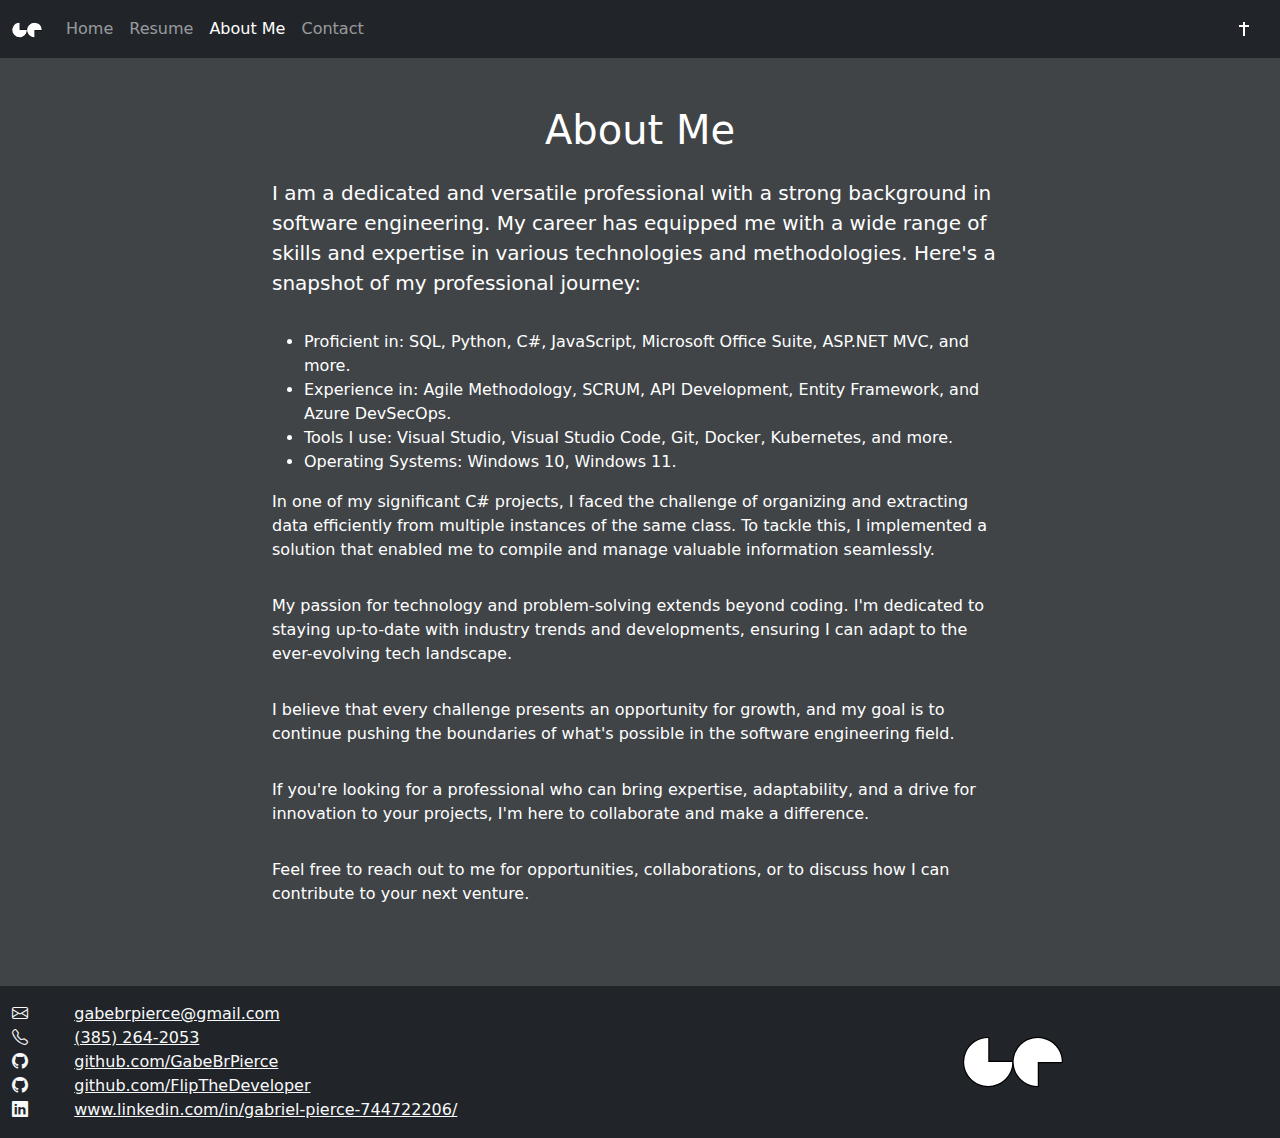
==== about_me.html @ 02de5793 "Updated Resume" ====
<!DOCTYPE html>
<html lang="en">

<head>
    <!-- Required meta tags -->
    <meta charset="utf-8">
    <meta name="viewport" content="width=device-width, initial-scale=1">

    <!-- Bootstrap CSS -->
    <link href="bootstrap/css/bootstrap.css" rel="stylesheet">
    <link href="css/styles.css">
    <link rel="stylesheet" href="https://cdn.jsdelivr.net/npm/bootstrap-icons@1.7.1/font/bootstrap-icons.css">
    <title>Home | Gabriel Pierce</title>
    <link rel="shortcut icon" type="svg" href="images/drawing.svg">
    <!-- Global site tag (gtag.js) - Google Analytics -->
    <script type="text/javascript" async="" src="https://www.google-analytics.com/analytics.js"></script>
    <script async="" src="https://www.googletagmanager.com/gtag/js?id=UA-215052267-1"></script>
    <script>
        window.dataLayer = window.dataLayer || [];

        function gtag() {
            dataLayer.push(arguments);
        }
        gtag('js', new Date());

        gtag('config', 'UA-215052267-1');
    </script>
</head>

<body>
    <nav class="navbar navbar-expand-lg navbar-dark bg-dark sticky-top">
        <div class="container-fluid">
            <a class="navbar-brand" href="#">
                <img src="images/drawing.svg" alt="Gabriel Pierce's Business Solutions Icon" height="30">
            </a>
            <button class="navbar-toggler" type="button" data-bs-toggle="collapse"
                data-bs-target="#navbarSupportedContent" aria-controls="navbarSupportedContent" aria-expanded="false"
                aria-label="Toggle navigation">
                <span class="navbar-toggler-icon"></span>
            </button>
            <div class="collapse navbar-collapse" id="navbarSupportedContent">
                <ul class="navbar-nav me-auto mb-2 mb-lg-0">

                    <li class="nav-item ">
                        <a class="nav-link " aria-current="page" href="index.html">Home</a>
                    </li>

                    <li class="nav-item ">
                        <a class="nav-link " href="resume.html">Resume</a>
                    </li>

                    <li class="nav-item ">
                        <a class="nav-link active" aria-current="page" href="#">About Me</a>
                    </li>

                    <li class="nav-item ">
                        <a class="nav-link " href="contact.html">Contact</a>
                    </li>

                </ul>
                <form class="d-flex">
                    <a class="nav-link" href="https://www.livingwaters.com/are-you-a-good-person/?"
                        target="”_blank”"><img src="images/cross.svg"></a>
                </form>
            </div>
        </div>
    </nav>
    <main>
        <div class="container my-5">
            <div class="row">
                <div class="col-lg-8 offset-lg-2">
                    <h1 class="text-center mb-4">About Me</h1>

                    <p class="lead">I am a dedicated and versatile professional with a strong background in software
                        engineering. My career has equipped me with a wide range of skills and expertise in various
                        technologies and methodologies. Here's a snapshot of my professional journey:</p>

                    <ul>
                        <li>Proficient in: SQL, Python, C#, JavaScript, Microsoft Office Suite, ASP.NET MVC, and more.
                        </li>
                        <li>Experience in: Agile Methodology, SCRUM, API Development, Entity Framework, and Azure
                            DevSecOps.</li>
                        <li>Tools I use: Visual Studio, Visual Studio Code, Git, Docker, Kubernetes, and more.</li>
                        <li>Operating Systems: Windows 10, Windows 11.</li>
                    </ul>

                    <p>In one of my significant C# projects, I faced the challenge of organizing and extracting data
                        efficiently from multiple instances of the same class. To tackle this, I implemented a solution
                        that enabled me to compile and manage valuable information seamlessly.</p>

                    <p>My passion for technology and problem-solving extends beyond coding. I'm dedicated to staying
                        up-to-date with industry trends and developments, ensuring I can adapt to the ever-evolving tech
                        landscape.</p>

                    <p>I believe that every challenge presents an opportunity for growth, and my goal is to continue
                        pushing the boundaries of what's possible in the software engineering field.</p>

                    <p>If you're looking for a professional who can bring expertise, adaptability, and a drive for
                        innovation to your projects, I'm here to collaborate and make a difference.</p>

                    <p>Feel free to reach out to me for opportunities, collaborations, or to discuss how I can
                        contribute to your next venture.</p>
                </div>
            </div>
        </div>
        <footer class="bg-dark text-light container-fluid py-3" >
            <div class="row align-items-center">
                <div class="col-lg-7 align-self-center">
                    <!-- Email -->
                    <div class="row">
                        <div class="col-1 align-items-center">
                            <i class="bi-envelope" style="font-size: 1rem;"></i>
                        </div>
                        <div class="col-11 align-items-center ">
                            <a class="link-light" href="mailto:gabebrpierce@gmail.com"
                            style="font-size: 1rem;">gabebrpierce@gmail.com</a>
                        </div>
                    </div>
                    <!-- Phone -->
                    <div class="row">
                        <div class="col-1 align-items-center">
                            <i class="bi bi-telephone" style="font-size: 1rem;"></i>
                        </div>
                        <div class="col-11 align-items-center ">
                            <a class="link-light" href="tel:3852642053" style="font-size: 1rem;">(385) 264-2053</a>
                        </div>
                    </div>
                    <!-- GitHub -->
                    <div class="row">
                        <div class="col-1 align-items-center">
                            <i class="bi bi-github" style="font-size: 1rem;"></i>
                        </div>
                        <div class="col-11 align-items-center ">
                            <a class="link-light" href="https://github.com/GabeBrPierce"
                                style="font-size: 1rem;">github.com/GabeBrPierce</a>
                        </div>
                    </div>
                    <!-- GitHub -->
                    <div class="row">
                        <div class="col-1 align-items-center">
                            <i class="bi bi-github" style="font-size: 1rem;"></i>
                        </div>
                        <div class="col-11 align-items-center ">
                            <a class="link-light" href="https://github.com/FlipTheDeveloper"
                                style="font-size: 1rem;">github.com/FlipTheDeveloper</a>
                        </div>
                    </div>
                    <!-- LinkedIn -->
                    <div class="row">
                        <div class="col-1 align-items-center">
                            <i class="bi bi-linkedin" style="font-size: 1rem;"></i>
                        </div>
                        <div class="col-11 align-items-center ">
                            <a class="link-light" href="https://www.linkedin.com/in/gabriel-pierce-744722206/"
                            style="font-size: 1rem;">www.linkedin.com/in/gabriel-pierce-744722206/</a>
                        </div>
                    </div>
                </div>
                <div class="col-lg-5 text-center">
                    <img src="images/drawing.svg" alt="Gabriel Pierce Solutions logo." height="100px">
                </div>
            </div>
        </footer>
    </main><!-- Option 1: Bootstrap Bundle with Popper -->
    <script src="https://cdn.jsdelivr.net/npm/bootstrap@5.1.3/dist/js/bootstrap.bundle.min.js"
        integrity="sha384-ka7Sk0Gln4gmtz2MlQnikT1wXgYsOg+OMhuP+IlRH9sENBO0LRn5q+8nbTov4+1p"
        crossorigin="anonymous"></script>
    <script src="jquery/jquery-3.6.0.js"></script>
    <script src="jquery/jquery.color.js"></script>
</body>

</html>
---- css/styles.css ----
#gradient{
    height: 100vh;
}
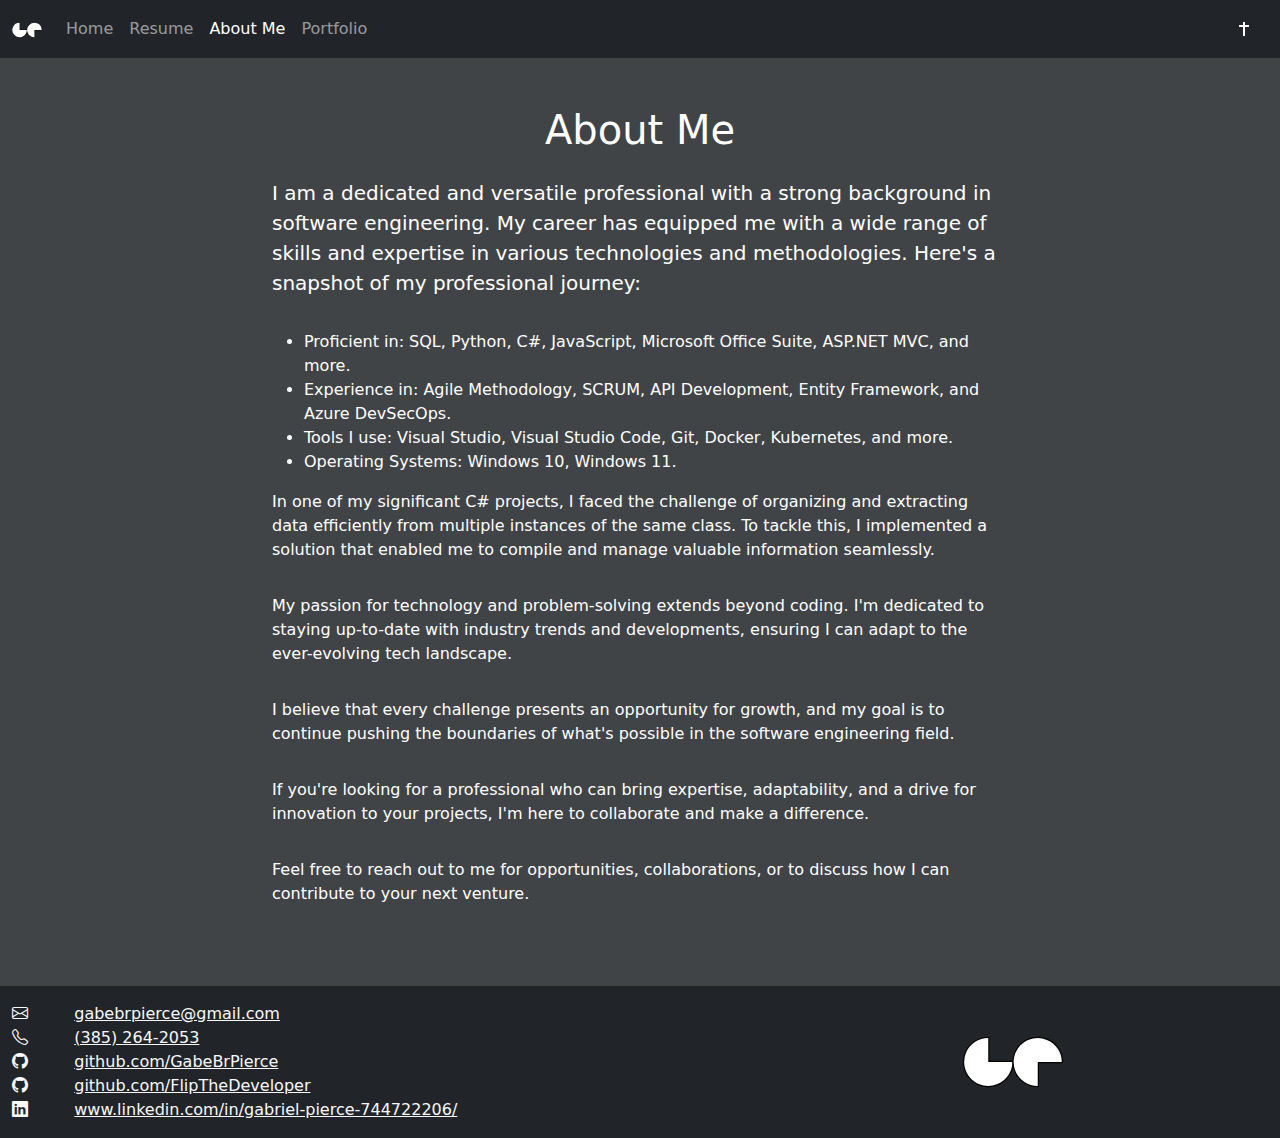
==== commit 5a91b5d0: "Added the portfolio page" ====
--- a/about_me.html
+++ b/about_me.html
@@ -54,7 +54,7 @@
                     </li>
 
                     <li class="nav-item ">
-                        <a class="nav-link " href="contact.html">Contact</a>
+                        <a class="nav-link " href="portfolio.html">Portfolio</a>
                     </li>
 
                 </ul>
